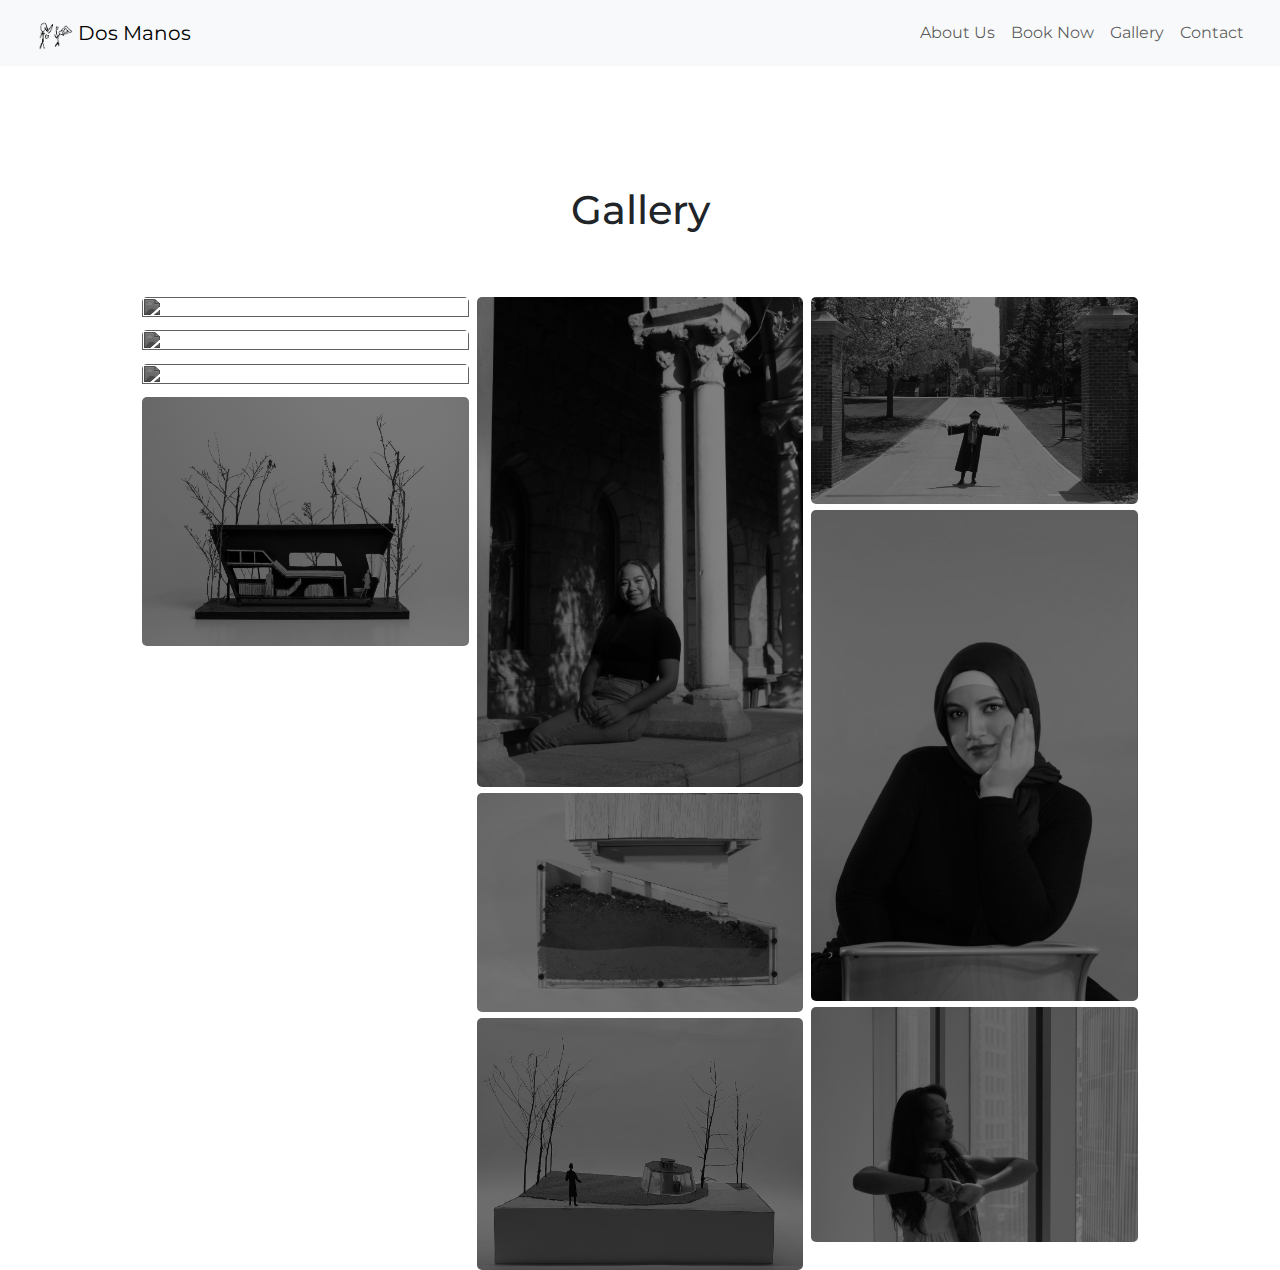
==== gallery.html @ 52e861d4 "fixed scrollable background when modla is open" ====
<!DOCTYPE html>
<html lang="en">
<head>
    <meta charset="UTF-8">
    <meta name="viewport" content="width=device-width, initial-scale=1.0">
    <title>Dos Manos - Gallery</title>
    <link href="https://cdn.jsdelivr.net/npm/bootstrap@5.3.3/dist/css/bootstrap.min.css" rel="stylesheet"
        integrity="sha384-QWTKZyjpPEjISv5WaRU9OFeRpok6YctnYmDr5pNlyT2bRjXh0JMhjY6hW+ALEwIH" crossorigin="anonymous">
    <link rel="stylesheet" href="css/style.css">
    <link rel="shortcut icon" href="assets/LOGO.jpg" type="image/x-icon">
</head>
<body>
    <!-- Navbar -->
    <nav class="navbar navbar-expand-lg navbar-light bg-light px-3">
        <div class="container-fluid">
            <img src="assets/LOGO-removebg-preview.png" alt="logo" width="50" height="50">
            <a class="navbar-brand" href="index.html">Dos Manos</a>
            <button class="navbar-toggler" type="button" data-bs-toggle="collapse" data-bs-target="#navbarNav"
                aria-controls="navbarNav" aria-expanded="false" aria-label="Toggle navigation">
                <span class="navbar-toggler-icon"></span>
            </button>
            <div class="collapse navbar-collapse" id="navbarNav">
                <ul class="navbar-nav ms-auto">
                    <li class="nav-item">
                        <a class="nav-link" href="index.html#about">About Us</a>
                    </li>
                    <li class="nav-item">
                        <a class="nav-link" href="index.html#book">Book Now</a>
                    </li>
                    <li class="nav-item">
                        <a class="nav-link" href="gallery.html">Gallery</a>
                    </li>
                    <li class="nav-item">
                        <a class="nav-link" href="index.html#contact">Contact</a>
                    </li>
                </ul>
            </div>
        </div>
    </nav>

    <!-- gallery -->
    <section class="container-fluid" id="gallery">
        <h1 class="text-center py-5">Gallery</h1>
        <div class="row gallery-row">
            <div class="col gallery-col">
                <div class="image-container">
                    <img src="assets/water.JPG" onclick="zoomImage(this)" />
                </div>
                <div class="image-container">
                    <img src="assets/headshotl.JPG" onclick="zoomImage(this)" />
                </div>
                <div class="image-container">
                    <img src="assets/stairs.JPG" onclick="zoomImage(this)" />
                </div>
                <div class="image-container">
                    <img src="assets/frontsection.JPG" onclick="zoomImage(this)" />
                </div>
            </div>
            <div class="col gallery-col">
                <div class="image-container">
                    <img src="assets/pop_sitting.JPG" onclick="zoomImage(this)" />
                </div>
                <div class="image-container">
                    <img src="assets/foundation.jpg" onclick="zoomImage(this)" />
                </div>
                <div class="image-container">
                    <img src="assets/landscape.jpg" onclick="zoomImage(this)" />
                </div>
            </div>
            <div class="col gallery-col">
                <div class="image-container">
                    <img src="assets/grad_photo.JPG" onclick="zoomImage(this)" />
                </div>
                <div class="image-container">
                    <img src="assets/mariem.jpg" onclick="zoomImage(this)" />
                </div>
                <div class="image-container">
                    <img src="assets/picb.JPG" onclick="zoomImage(this)" />
                </div>
            </div>
        </div>
    
        <div id="myModal" class="modal">
        </div>
    </section>

    <!-- scripts -->
    <script src="https://cdn.jsdelivr.net/npm/bootstrap@5.3.3/dist/js/bootstrap.bundle.min.js"
        integrity="sha384-YvpcrYf0tY3lHB60NNkmXc5s9fDVZLESaAA55NDzOxhy9GkcIdslK1eN7N6jIeHz"
        crossorigin="anonymous"></script>
    <script type="text/javascript" src="https://assets.calendly.com/assets/external/widget.js"></script>

    <!-- modal script -->
    <script>
        function zoomImage(img) {
            // Get the modal element
            var modal = document.getElementById("myModal");

            // Create an enlarged image element inside the modal
            var imgClone = img.cloneNode(false);
            imgClone.classList.add("img-zoom"); // Add a CSS class for styling

            // Append the cloned image to the modal
            modal.appendChild(imgClone);

            // Display the modal and add the active class
            modal.style.display = "block";
            modal.classList.add("active");
            imgClone.classList.add("img-border");

            // Prevent the body from being scrollable when modal is open
            document.body.style.overflow = "hidden";

            // Prevent clicks on the zoomed image
            imgClone.onclick = function (event) {
                event.stopPropagation();
            }

            // Close modal on click outside the image or on Escape key press
            window.onclick = function (event) {
                if (event.target == modal || event.key == "Escape") {
                    modal.style.display = "none";
                    modal.classList.remove("active");
                    document.body.style.overflow = "auto"; // Make the body scrollable again
                    modal.removeChild(imgClone); // Remove the cloned image
                }
            }
        }
    </script>

</body>
</html>
---- css/style.css ----
@import url('https://fonts.googleapis.com/css2?family=Montserrat:ital,wght@0,100..900;1,100..900&display=swap');

* {
    margin: 0;
    padding: 0;
    box-sizing: border-box;
    font-family: 'Montserrat', sans-serif;

}

section {
    padding-top: 8vh;
}

.team-pic {
    height: 500px;
    width: 100%;
    object-fit: cover;
}

.square-image {
    width: 500px;
    /* Adjust this value as needed */
    height: 500px;
    /* Adjust this value as needed */
    object-fit: cover;
}

.img-border {
    border-radius: 5px;
}

.team-member {
    display: flex;
    flex-direction: column;
    align-items: center;
    justify-content: center;
    margin: 2% 0;
}

.c-image {
    height: 85vh;
    object-fit: cover;
}

::-webkit-scrollbar {
    width: 10px;
    height: 10px;
    background-color: #ccc;
}

::-webkit-scrollbar-thumb {
    background-color: #eee;
}

::-webkit-scrollbar-track {
    background-color: #fff;
}

.modal {
    display: none;
    /* Initially hidden */
    position: fixed;
    /* Stay in place */
    z-index: 1;
    /* Sit on top */
    padding-top: 100px;
    /* Location of box content */
    left: 0;
    top: 0;
    width: 100%;
    /* Full width */
    height: 100%;
    /* Full height */
    overflow: auto;
    /* Enable scroll if needed */
    background-color: rgba(0, 0, 0, 0.4);
    /* Black w/ opacity */
}

.img-zoom {
    max-width: 80%;
    /* Max image width */
    max-height: 80%;
    /* Max image height */
    margin: auto;
    display: block;
    object-fit: contain;
    /* Scale to fit container */
}

.modal.active {
    backdrop-filter: blur(20px);
    /* Adjust blur amount as needed */
}

.gallery-row {
    display: flex;
    flex-wrap: wrap;
    width: 80%;
}

.gallery-row .gallery-col {
    flex: 33.3%;
    width: auto;
    overflow: hidden;
    padding: 0 4px;
    height: 100%;
}

.gallery-row .gallery-col img {
    margin-top: 2%;
    width: 100%;
    height: 100%;
    cursor: pointer;
    filter: grayscale(1) brightness(0.5);
    border-radius: 5px;
    transition: 0.3s linear;
}

.gallery-row .gallery-col img:hover {
    filter: grayscale(0) brightness(1);
}

#gallery {
    display: flex;
    align-items: center;
    flex-direction: column;
}

/* MAKE IT RESPONSIVE */
@media only screen and (max-width: 800px) {
    .gallery-row .gallery-col {
        flex: 50%;
    }

    .c-image {
        height: 50vh;
    }
}

@media only screen and (max-width: 600px) {
    .gallery-row .gallery-col {
        flex: 100%;
    }

    .gallery-row .gallery-col img {
        filter: grayscale(0) brightness(1);
    }
}
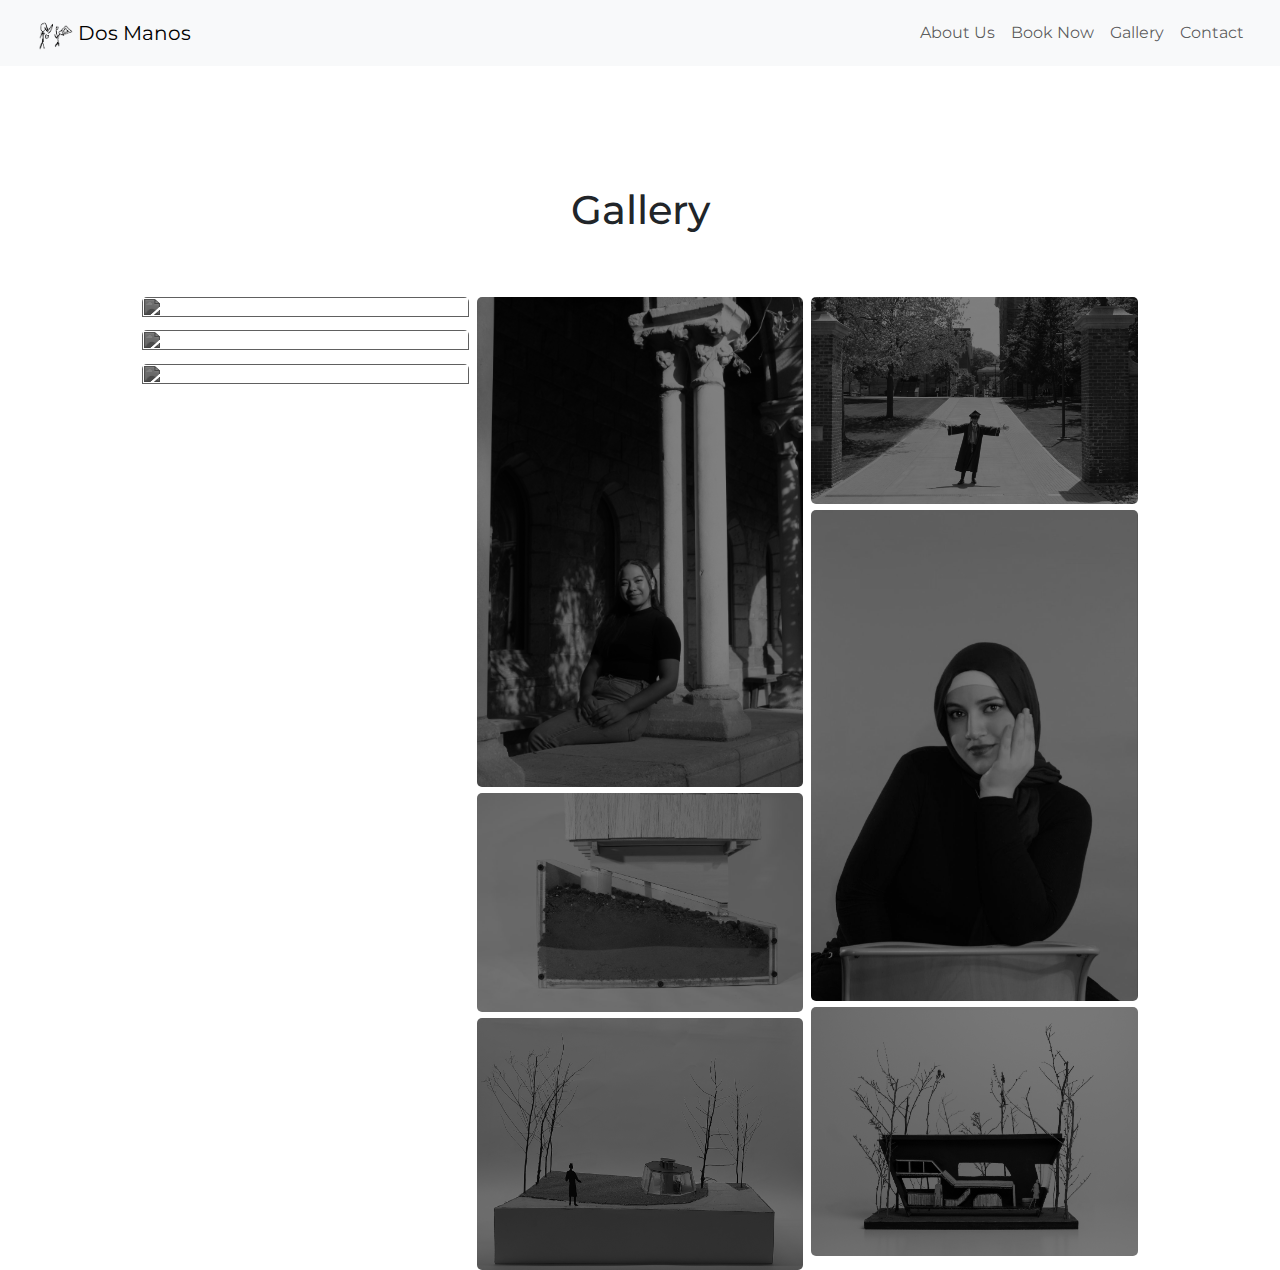
==== commit 454fa441: "fixed gallery images" ====
--- a/gallery.html
+++ b/gallery.html
@@ -52,9 +52,6 @@
                 <div class="image-container">
                     <img src="assets/stairs.JPG" onclick="zoomImage(this)" />
                 </div>
-                <div class="image-container">
-                    <img src="assets/frontsection.JPG" onclick="zoomImage(this)" />
-                </div>
             </div>
             <div class="col gallery-col">
                 <div class="image-container">
@@ -75,7 +72,7 @@
                     <img src="assets/mariem.jpg" onclick="zoomImage(this)" />
                 </div>
                 <div class="image-container">
-                    <img src="assets/picb.JPG" onclick="zoomImage(this)" />
+                    <img src="assets/frontsection.JPG" onclick="zoomImage(this)" />
                 </div>
             </div>
         </div>
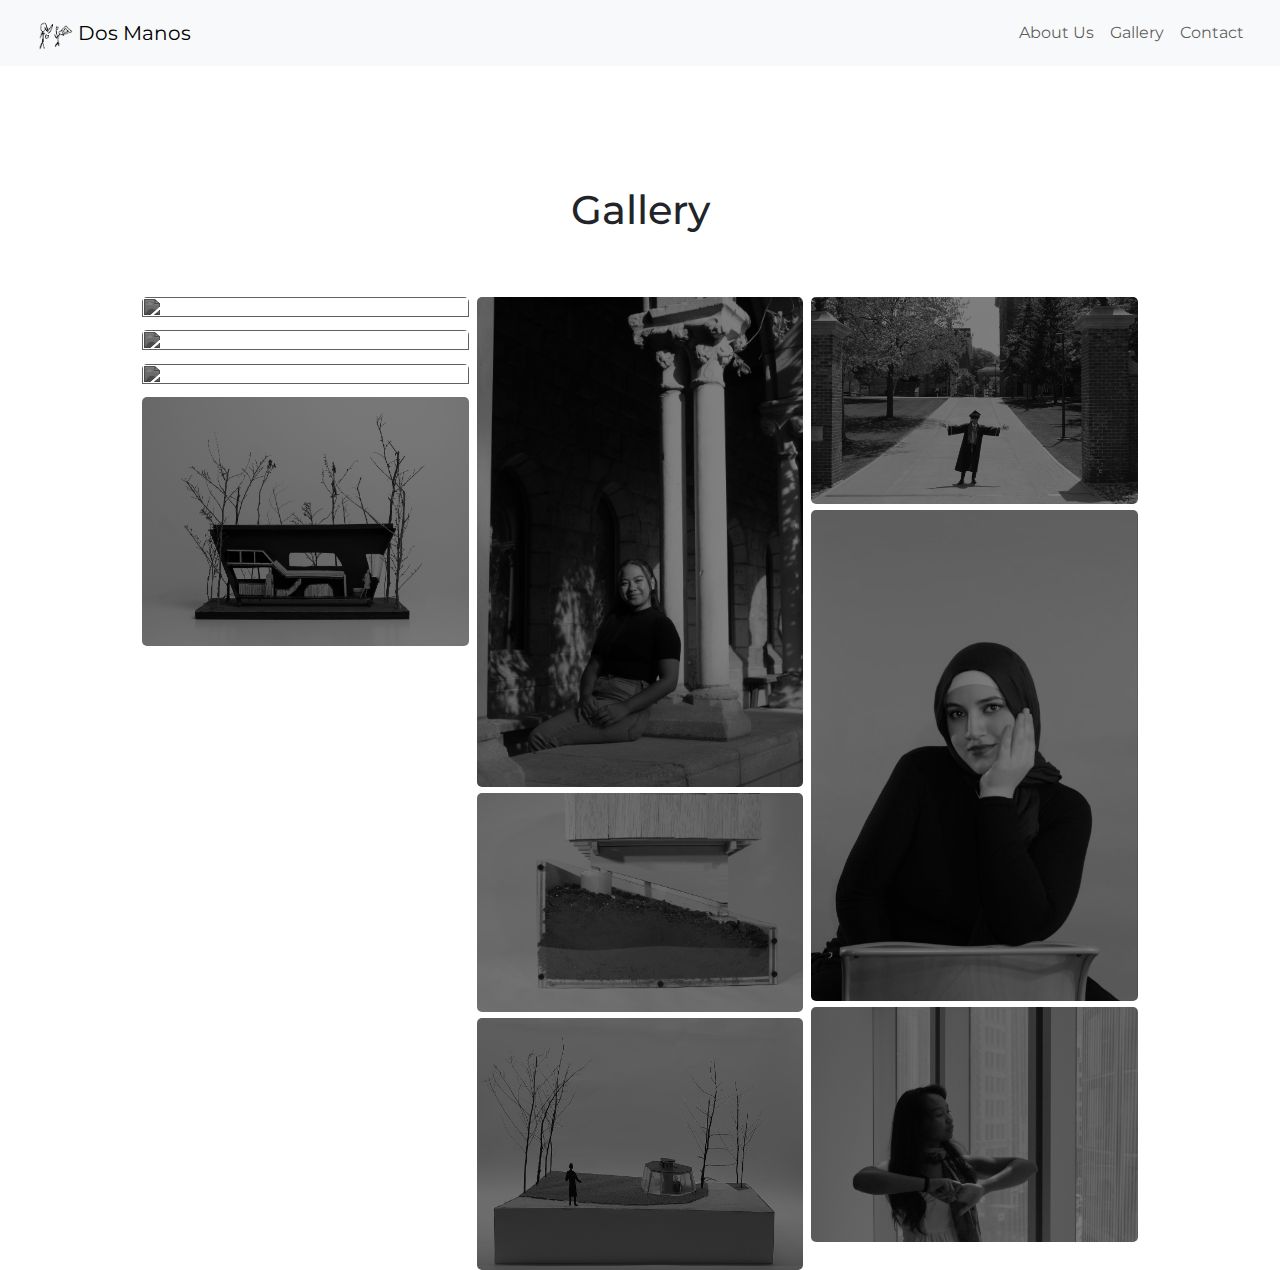
==== commit cfd42582: "removed booking section" ====
--- a/gallery.html
+++ b/gallery.html
@@ -25,9 +25,6 @@
                         <a class="nav-link" href="index.html#about">About Us</a>
                     </li>
                     <li class="nav-item">
-                        <a class="nav-link" href="index.html#book">Book Now</a>
-                    </li>
-                    <li class="nav-item">
                         <a class="nav-link" href="gallery.html">Gallery</a>
                     </li>
                     <li class="nav-item">
@@ -52,6 +49,9 @@
                 <div class="image-container">
                     <img src="assets/stairs.JPG" onclick="zoomImage(this)" />
                 </div>
+                <div class="image-container">
+                    <img src="assets/frontsection.JPG" onclick="zoomImage(this)" />
+                </div>
             </div>
             <div class="col gallery-col">
                 <div class="image-container">
@@ -72,7 +72,7 @@
                     <img src="assets/mariem.jpg" onclick="zoomImage(this)" />
                 </div>
                 <div class="image-container">
-                    <img src="assets/frontsection.JPG" onclick="zoomImage(this)" />
+                    <img src="assets/picb.JPG" onclick="zoomImage(this)" />
                 </div>
             </div>
         </div>
@@ -80,6 +80,8 @@
         <div id="myModal" class="modal">
         </div>
     </section>
+
+
 
     <!-- scripts -->
     <script src="https://cdn.jsdelivr.net/npm/bootstrap@5.3.3/dist/js/bootstrap.bundle.min.js"
@@ -105,9 +107,6 @@
             modal.classList.add("active");
             imgClone.classList.add("img-border");
 
-            // Prevent the body from being scrollable when modal is open
-            document.body.style.overflow = "hidden";
-
             // Prevent clicks on the zoomed image
             imgClone.onclick = function (event) {
                 event.stopPropagation();
@@ -118,7 +117,6 @@
                 if (event.target == modal || event.key == "Escape") {
                     modal.style.display = "none";
                     modal.classList.remove("active");
-                    document.body.style.overflow = "auto"; // Make the body scrollable again
                     modal.removeChild(imgClone); // Remove the cloned image
                 }
             }
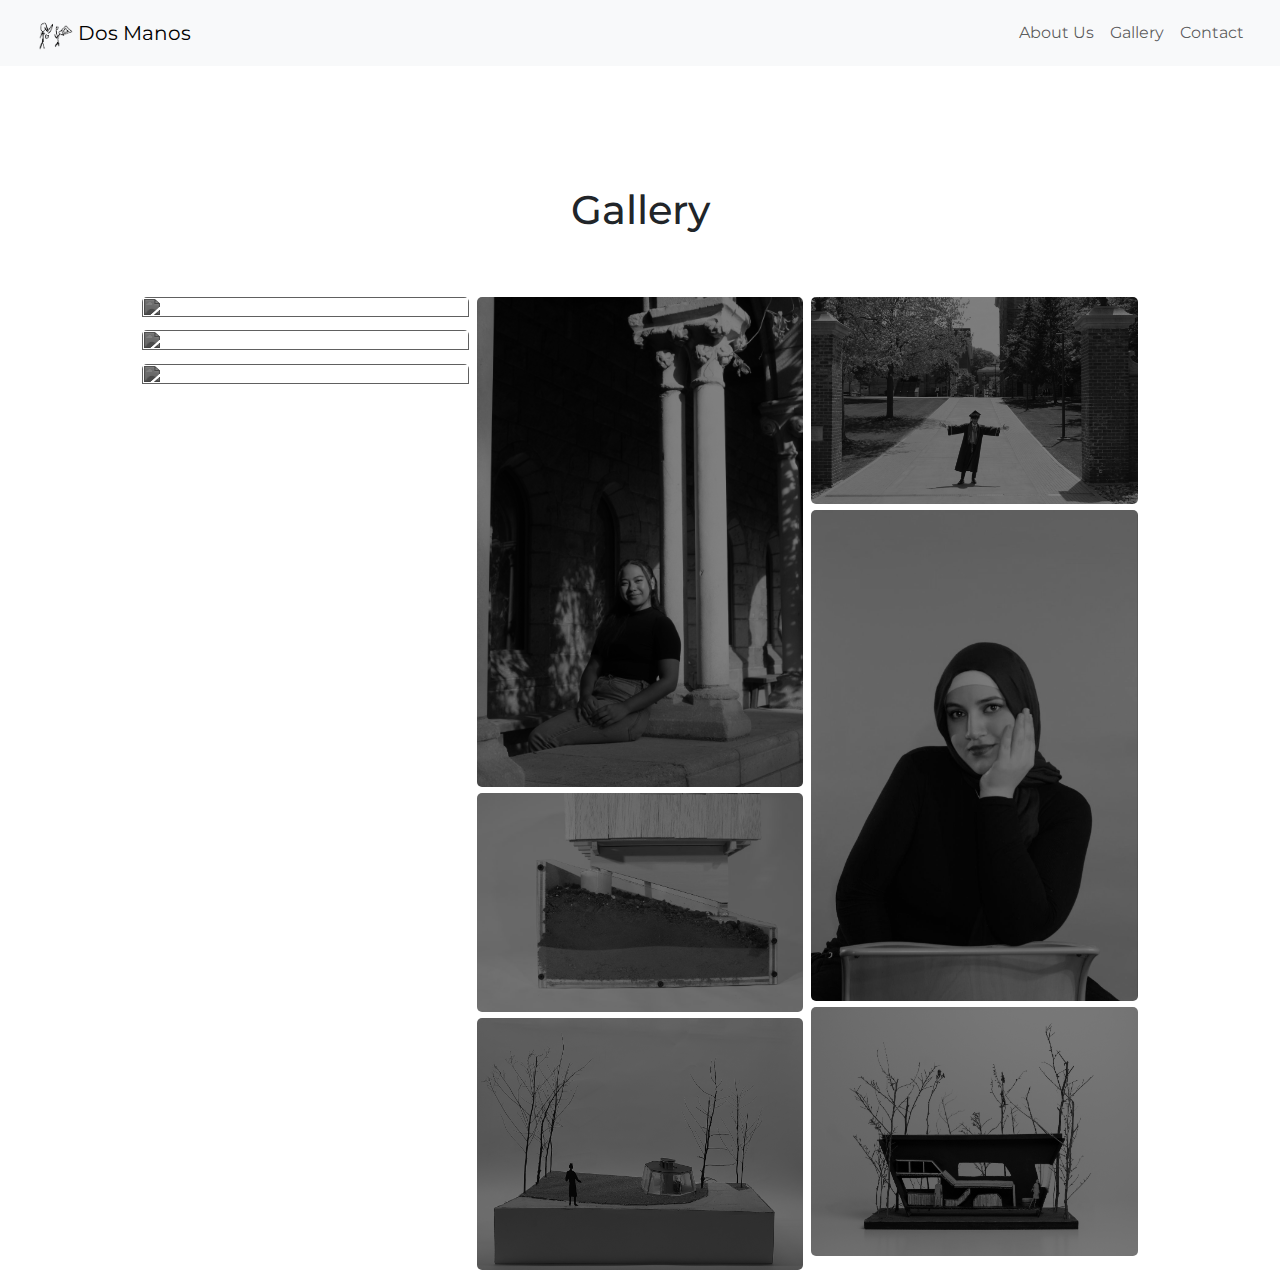
==== commit 6ffc0387: "Merge branch 'master' of https://github.com/edg35/dos-manos-official" ====
--- a/gallery.html
+++ b/gallery.html
@@ -49,9 +49,6 @@
                 <div class="image-container">
                     <img src="assets/stairs.JPG" onclick="zoomImage(this)" />
                 </div>
-                <div class="image-container">
-                    <img src="assets/frontsection.JPG" onclick="zoomImage(this)" />
-                </div>
             </div>
             <div class="col gallery-col">
                 <div class="image-container">
@@ -72,7 +69,7 @@
                     <img src="assets/mariem.jpg" onclick="zoomImage(this)" />
                 </div>
                 <div class="image-container">
-                    <img src="assets/picb.JPG" onclick="zoomImage(this)" />
+                    <img src="assets/frontsection.JPG" onclick="zoomImage(this)" />
                 </div>
             </div>
         </div>
@@ -80,8 +77,6 @@
         <div id="myModal" class="modal">
         </div>
     </section>
-
-
 
     <!-- scripts -->
     <script src="https://cdn.jsdelivr.net/npm/bootstrap@5.3.3/dist/js/bootstrap.bundle.min.js"
@@ -107,6 +102,9 @@
             modal.classList.add("active");
             imgClone.classList.add("img-border");
 
+            // Prevent the body from being scrollable when modal is open
+            document.body.style.overflow = "hidden";
+
             // Prevent clicks on the zoomed image
             imgClone.onclick = function (event) {
                 event.stopPropagation();
@@ -117,6 +115,7 @@
                 if (event.target == modal || event.key == "Escape") {
                     modal.style.display = "none";
                     modal.classList.remove("active");
+                    document.body.style.overflow = "auto"; // Make the body scrollable again
                     modal.removeChild(imgClone); // Remove the cloned image
                 }
             }
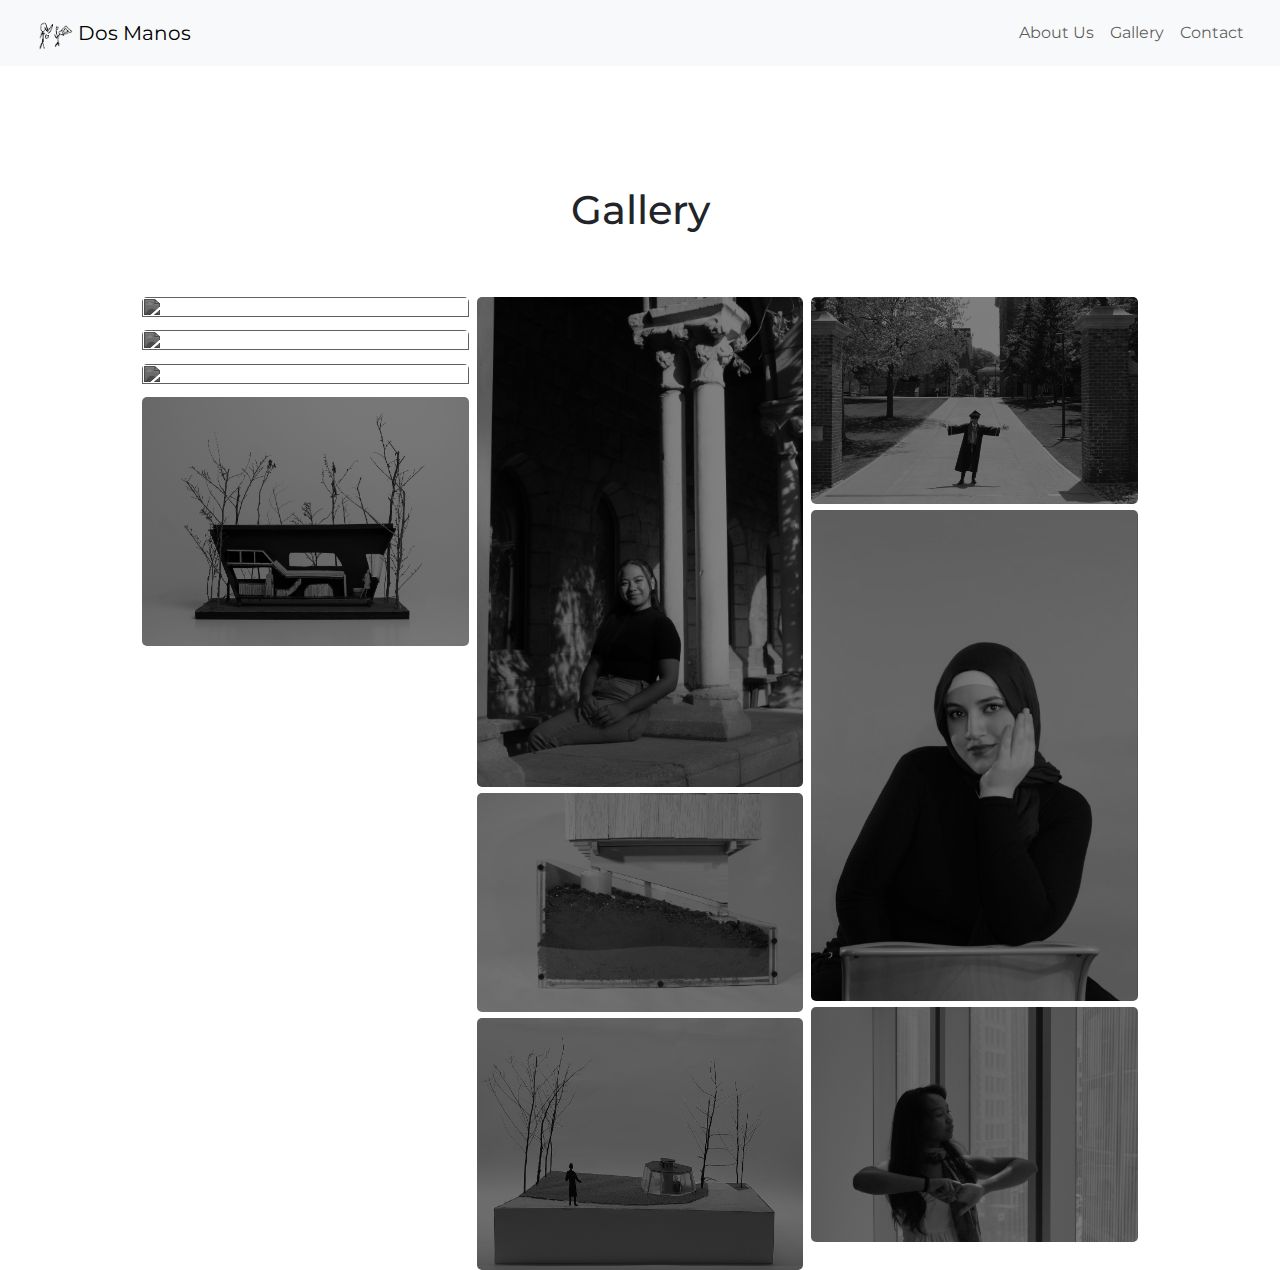
==== commit 7a872348: "merge conflict" ====
--- a/gallery.html
+++ b/gallery.html
@@ -49,6 +49,9 @@
                 <div class="image-container">
                     <img src="assets/stairs.JPG" onclick="zoomImage(this)" />
                 </div>
+                <div class="image-container">
+                    <img src="assets/frontsection.JPG" onclick="zoomImage(this)" />
+                </div>
             </div>
             <div class="col gallery-col">
                 <div class="image-container">
@@ -69,7 +72,7 @@
                     <img src="assets/mariem.jpg" onclick="zoomImage(this)" />
                 </div>
                 <div class="image-container">
-                    <img src="assets/frontsection.JPG" onclick="zoomImage(this)" />
+                    <img src="assets/picb.JPG" onclick="zoomImage(this)" />
                 </div>
             </div>
         </div>
@@ -78,11 +81,12 @@
         </div>
     </section>
 
+
+
     <!-- scripts -->
     <script src="https://cdn.jsdelivr.net/npm/bootstrap@5.3.3/dist/js/bootstrap.bundle.min.js"
         integrity="sha384-YvpcrYf0tY3lHB60NNkmXc5s9fDVZLESaAA55NDzOxhy9GkcIdslK1eN7N6jIeHz"
         crossorigin="anonymous"></script>
-    <script type="text/javascript" src="https://assets.calendly.com/assets/external/widget.js"></script>
 
     <!-- modal script -->
     <script>
@@ -115,7 +119,6 @@
                 if (event.target == modal || event.key == "Escape") {
                     modal.style.display = "none";
                     modal.classList.remove("active");
-                    document.body.style.overflow = "auto"; // Make the body scrollable again
                     modal.removeChild(imgClone); // Remove the cloned image
                 }
             }
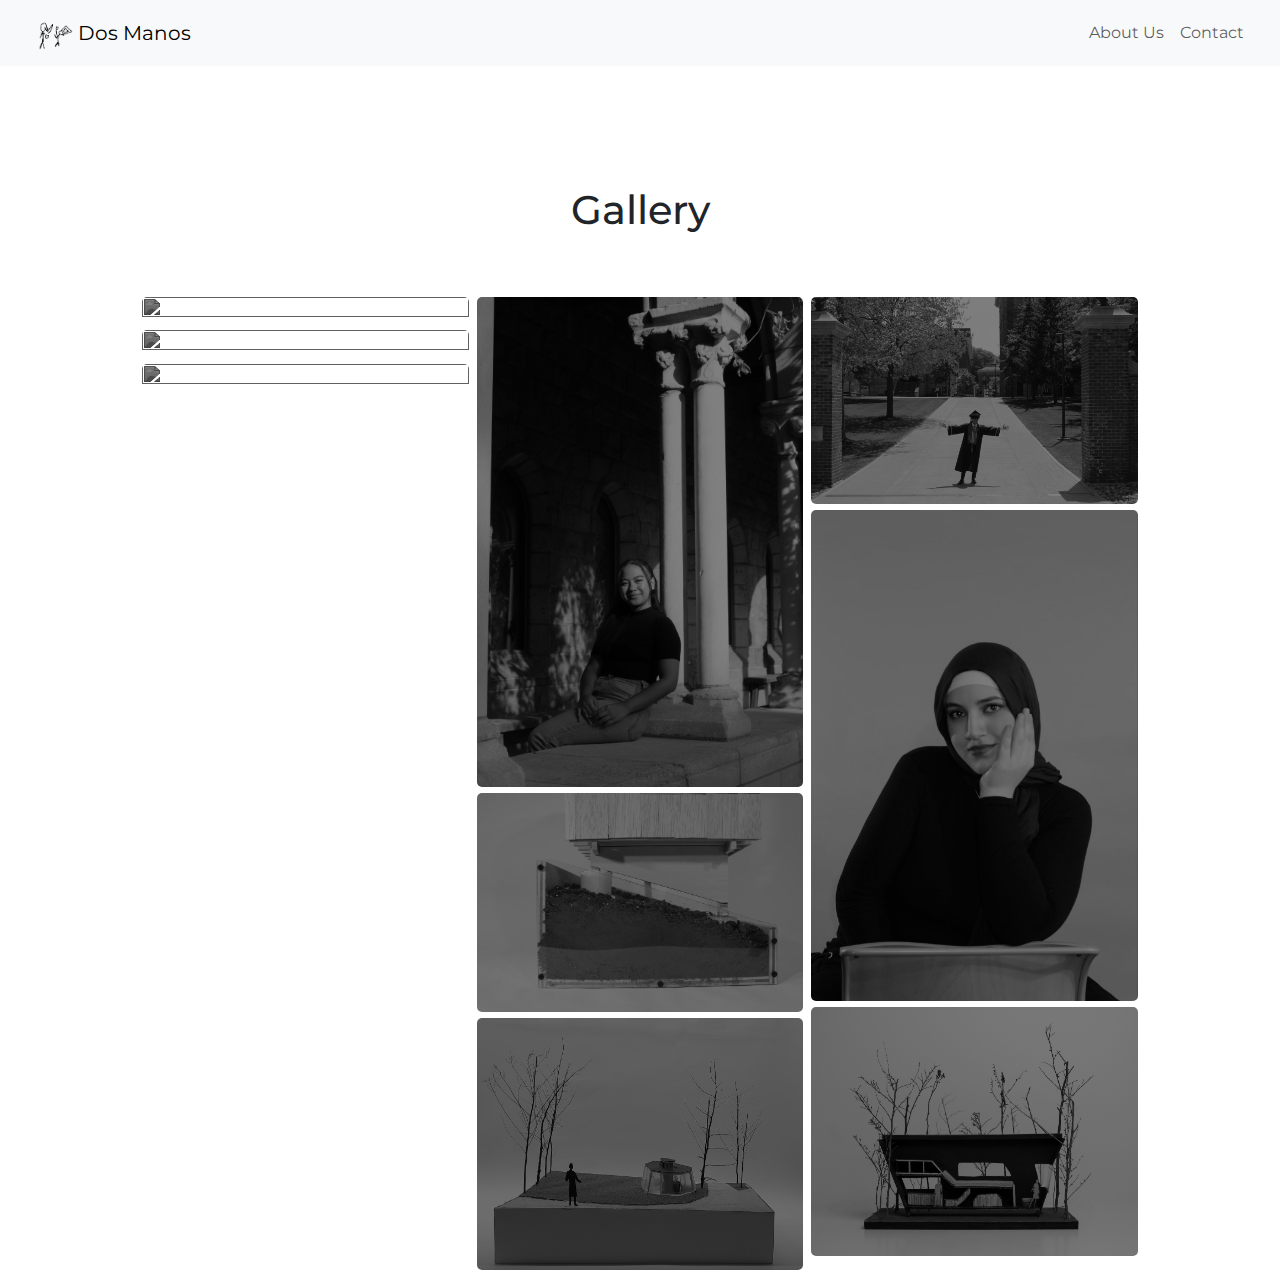
==== commit c972dbb8: "idk" ====
--- a/gallery.html
+++ b/gallery.html
@@ -25,9 +25,6 @@
                         <a class="nav-link" href="index.html#about">About Us</a>
                     </li>
                     <li class="nav-item">
-                        <a class="nav-link" href="gallery.html">Gallery</a>
-                    </li>
-                    <li class="nav-item">
                         <a class="nav-link" href="index.html#contact">Contact</a>
                     </li>
                 </ul>
@@ -49,9 +46,6 @@
                 <div class="image-container">
                     <img src="assets/stairs.JPG" onclick="zoomImage(this)" />
                 </div>
-                <div class="image-container">
-                    <img src="assets/frontsection.JPG" onclick="zoomImage(this)" />
-                </div>
             </div>
             <div class="col gallery-col">
                 <div class="image-container">
@@ -72,7 +66,7 @@
                     <img src="assets/mariem.jpg" onclick="zoomImage(this)" />
                 </div>
                 <div class="image-container">
-                    <img src="assets/picb.JPG" onclick="zoomImage(this)" />
+                    <img src="assets/frontsection.JPG" onclick="zoomImage(this)" />
                 </div>
             </div>
         </div>
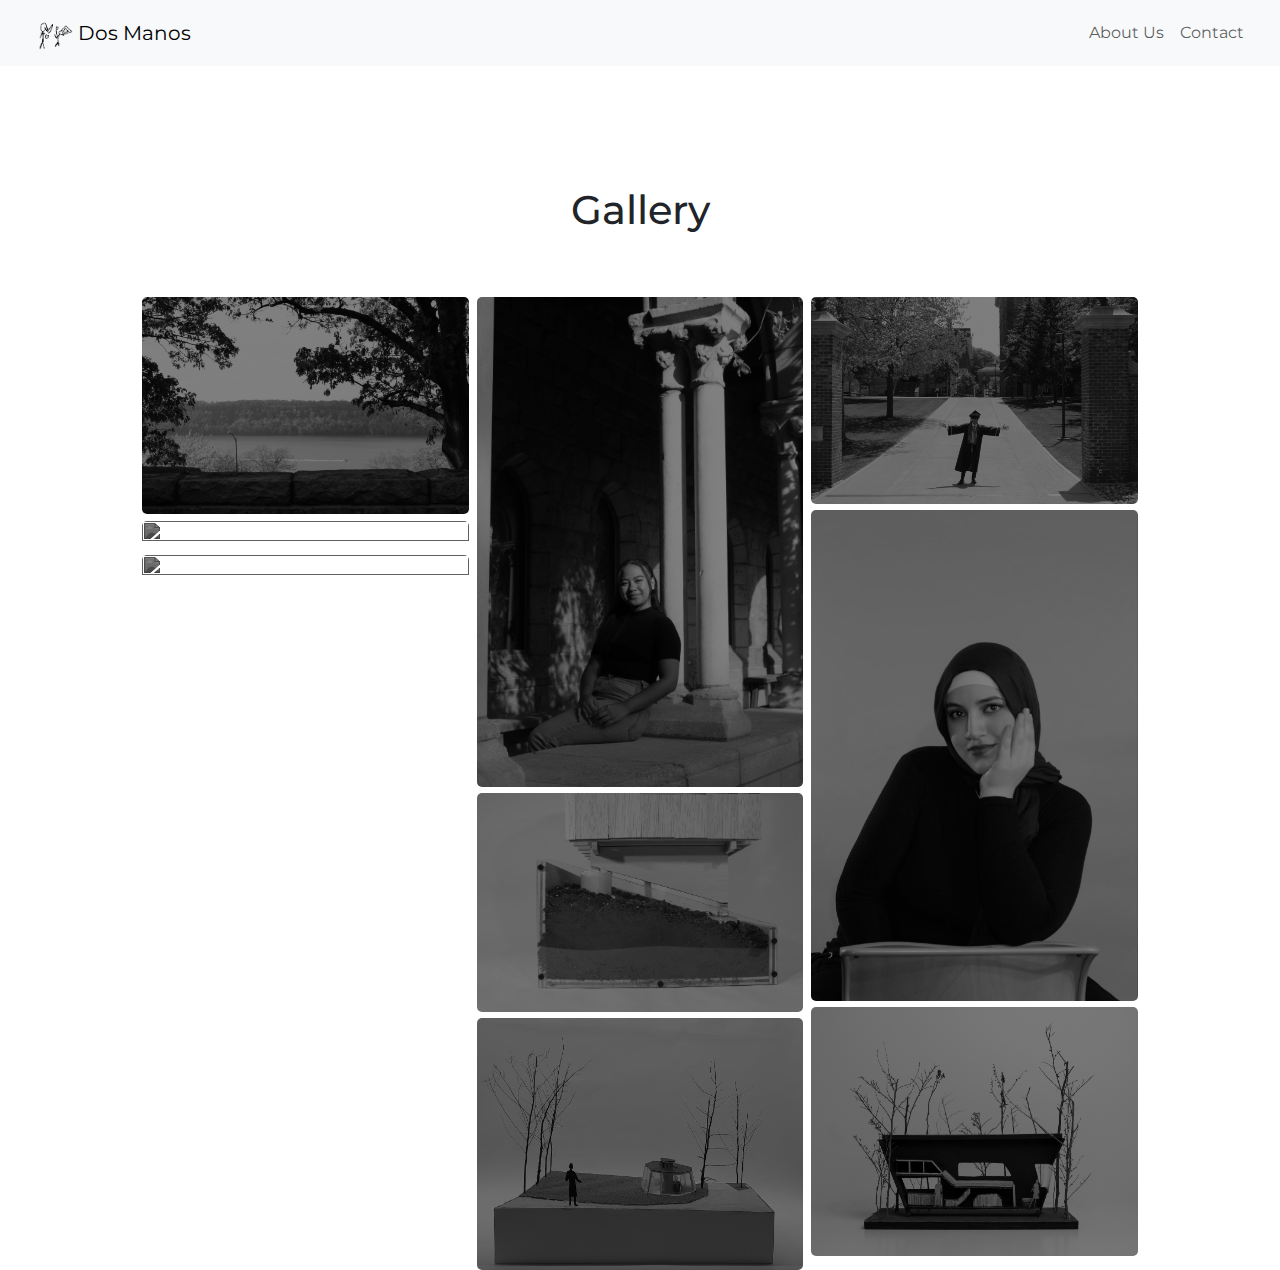
==== commit 17b15d1b: "fixed images not showing up on live site" ====
--- a/gallery.html
+++ b/gallery.html
@@ -38,7 +38,7 @@
         <div class="row gallery-row">
             <div class="col gallery-col">
                 <div class="image-container">
-                    <img src="assets/water.JPG" onclick="zoomImage(this)" />
+                    <img src="assets/water.jpg" onclick="zoomImage(this)" />
                 </div>
                 <div class="image-container">
                     <img src="assets/headshotl.JPG" onclick="zoomImage(this)" />
